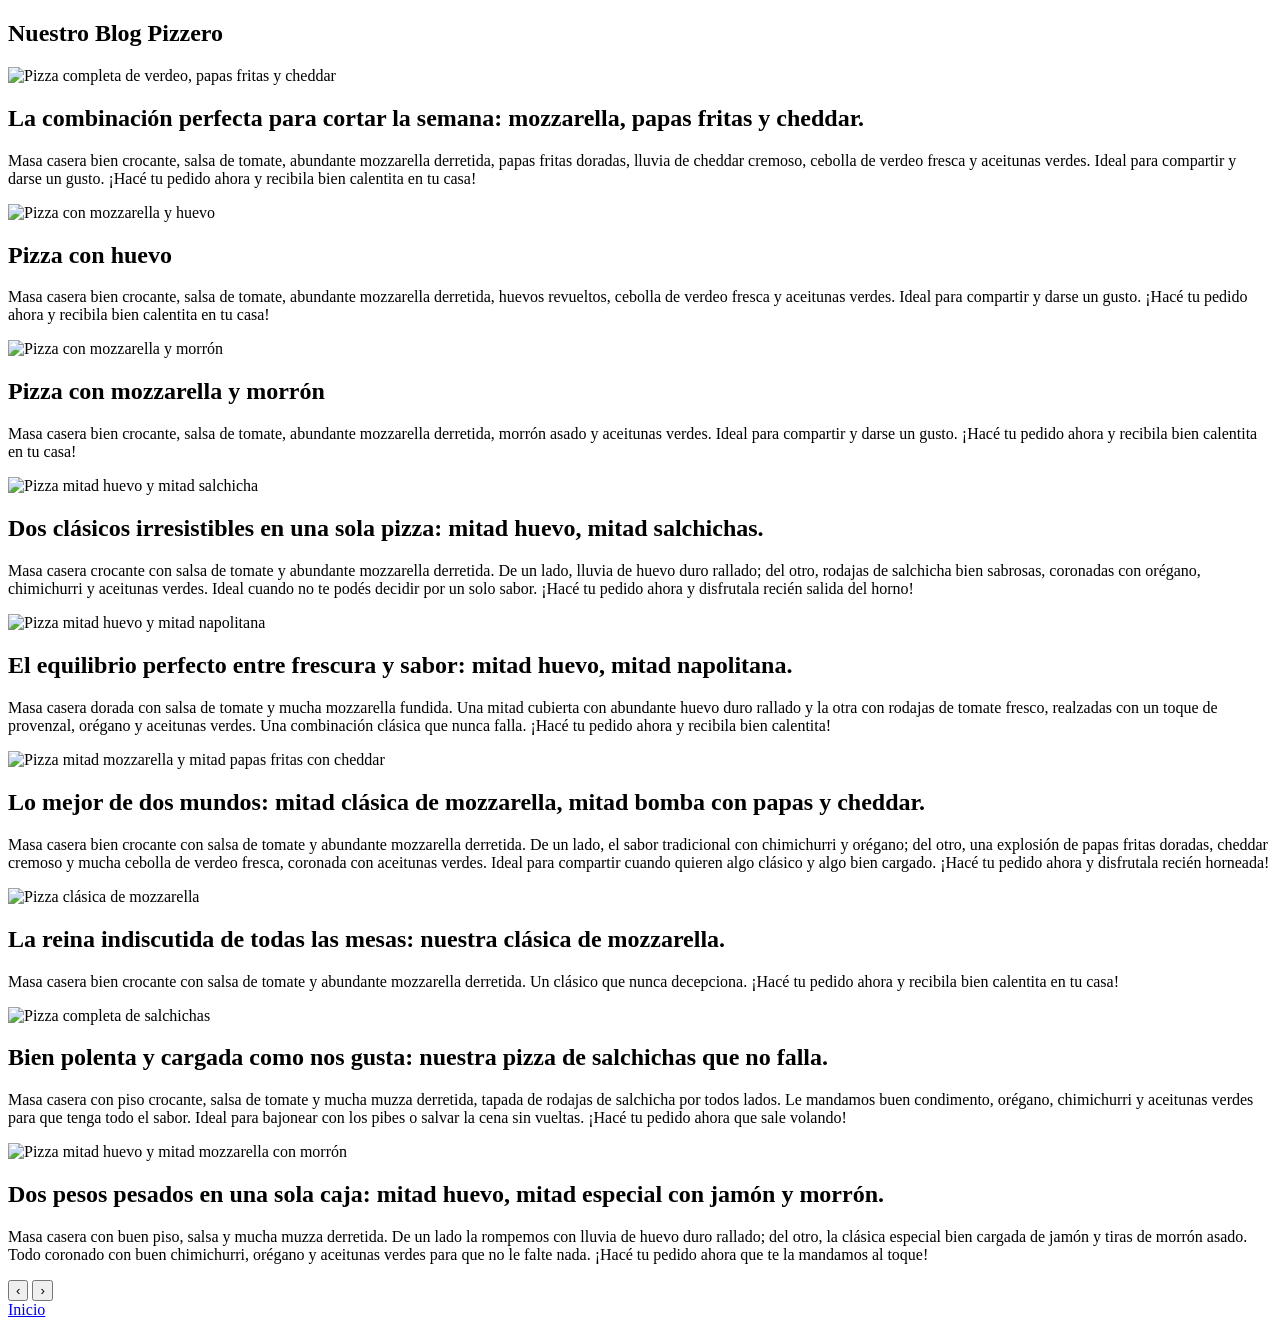
==== blog.html @ 946de120 "initial commit" ====
<!DOCTYPE html>
<html lang="es">
<head>
    <meta charset="UTF-8">
    <meta name="viewport" content="width=device-width, initial-scale=1.0">
    <title>Blog - Pizzería S&amp;M</title>
    <link rel="stylesheet" href="styles.css/style.css">
</head>
<body>
    <section id="blog" class="section blog-section">
        <h2>Nuestro Blog Pizzero</h2>
        <div class="blog-carousel" role="region" aria-label="Fotos de nuestras pizzas" aria-roledescription="carrusel">
            <div class="blog-carousel__stage">
                <article class="blog-card">
                    <img src="img/pizza completa de verdeo y papas friats .jpeg" alt="Pizza completa de verdeo, papas fritas y cheddar" class="blog-img">
                    <div class="blog-content">
                        <h2>La combinación perfecta para cortar la semana: mozzarella, papas fritas y cheddar.</h2>
                        <p>Masa casera bien crocante, salsa de tomate, abundante mozzarella derretida, papas fritas doradas, lluvia de cheddar cremoso, cebolla de verdeo fresca y aceitunas verdes. Ideal para compartir y darse un gusto. ¡Hacé tu pedido ahora y recibila bien calentita en tu casa!</p>
                    </div>
                </article>
                <article class="blog-card">
                    <img src="img/pizza con huevo .jpeg" alt="Pizza con mozzarella y huevo" class="blog-img">
                    <div class="blog-content">
                        <h2>Pizza con huevo</h2>
                        <p>Masa casera bien crocante, salsa de tomate, abundante mozzarella derretida, huevos revueltos, cebolla de verdeo fresca y aceitunas verdes. Ideal para compartir y darse un gusto. ¡Hacé tu pedido ahora y recibila bien calentita en tu casa!</p>
                    </div>
                </article>
                <article class="blog-card">
                    <img src="img/pizza con muzza y morron.jpeg" alt="Pizza con mozzarella y morrón" class="blog-img">
                    <div class="blog-content">
                        <h2>Pizza con mozzarella y morrón</h2>
                        <p>Masa casera bien crocante, salsa de tomate, abundante mozzarella derretida, morrón asado y aceitunas verdes. Ideal para compartir y darse un gusto. ¡Hacé tu pedido ahora y recibila bien calentita en tu casa!</p>
                    </div>
                </article>
                <article class="blog-card">
                    <img src="img/pizza de huevo y mitad de salchicha .jpeg" alt="Pizza mitad huevo y mitad salchicha" class="blog-img">
                    <div class="blog-content">
                        <h2>Dos clásicos irresistibles en una sola pizza: mitad huevo, mitad salchichas.</h2>
                        <p>Masa casera crocante con salsa de tomate y abundante mozzarella derretida. De un lado, lluvia de huevo duro rallado; del otro, rodajas de salchicha bien sabrosas, coronadas con orégano, chimichurri y aceitunas verdes. Ideal cuando no te podés decidir por un solo sabor. ¡Hacé tu pedido ahora y disfrutala recién salida del horno!</p>
                    </div>
                </article>
                <article class="blog-card">
                    <img src="img/pizza de huevo y mitad de tomate .jpeg" alt="Pizza mitad huevo y mitad napolitana" class="blog-img">
                    <div class="blog-content">
                        <h2>El equilibrio perfecto entre frescura y sabor: mitad huevo, mitad napolitana.</h2>
                        <p>Masa casera dorada con salsa de tomate y mucha mozzarella fundida. Una mitad cubierta con abundante huevo duro rallado y la otra con rodajas de tomate fresco, realzadas con un toque de provenzal, orégano y aceitunas verdes. Una combinación clásica que nunca falla. ¡Hacé tu pedido ahora y recibila bien calentita!</p>
                    </div>
                </article>
                <article class="blog-card">
                    <img src="img/pizza de muza y mitad de verdeo y papas friats .jpeg" alt="Pizza mitad mozzarella y mitad papas fritas con cheddar" class="blog-img">
                    <div class="blog-content">
                        <h2>Lo mejor de dos mundos: mitad clásica de mozzarella, mitad bomba con papas y cheddar.</h2>
                        <p>Masa casera bien crocante con salsa de tomate y abundante mozzarella derretida. De un lado, el sabor tradicional con chimichurri y orégano; del otro, una explosión de papas fritas doradas, cheddar cremoso y mucha cebolla de verdeo fresca, coronada con aceitunas verdes. Ideal para compartir cuando quieren algo clásico y algo bien cargado. ¡Hacé tu pedido ahora y disfrutala recién horneada!</p>
                    </div>
                </article>
                <article class="blog-card">
                    <img src="img/pizza de muzzarella.jpeg" alt="Pizza clásica de mozzarella" class="blog-img">
                    <div class="blog-content">
                        <h2>La reina indiscutida de todas las mesas: nuestra clásica de mozzarella.</h2>
                        <p>Masa casera bien crocante con salsa de tomate y abundante mozzarella derretida. Un clásico que nunca decepciona. ¡Hacé tu pedido ahora y recibila bien calentita en tu casa!</p>
                    </div>
                </article>
                <article class="blog-card">
                    <img src="img/pizza de salchihca completa.jpeg" alt="Pizza completa de salchichas" class="blog-img">
                    <div class="blog-content">
                        <h2>Bien polenta y cargada como nos gusta: nuestra pizza de salchichas que no falla.</h2>
                        <p>Masa casera con piso crocante, salsa de tomate y mucha muzza derretida, tapada de rodajas de salchicha por todos lados. Le mandamos buen condimento, orégano, chimichurri y aceitunas verdes para que tenga todo el sabor. Ideal para bajonear con los pibes o salvar la cena sin vueltas. ¡Hacé tu pedido ahora que sale volando!</p>
                    </div>
                </article>
                <article class="blog-card">
                    <img src="img/pizza mitad huevo y mita de muzza y morron .jpeg" alt="Pizza mitad huevo y mitad mozzarella con morrón" class="blog-img">
                    <div class="blog-content">
                        <h2>Dos pesos pesados en una sola caja: mitad huevo, mitad especial con jamón y morrón.</h2>
                        <p>Masa casera con buen piso, salsa y mucha muzza derretida. De un lado la rompemos con lluvia de huevo duro rallado; del otro, la clásica especial bien cargada de jamón y tiras de morrón asado. Todo coronado con buen chimichurri, orégano y aceitunas verdes para que no le falte nada. ¡Hacé tu pedido ahora que te la mandamos al toque!</p>
                    </div>
                </article>
            </div>
            <div class="blog-carousel__controls">
                <button class="blog-carousel__button" type="button" data-direction="-1" aria-label="Ver pizza anterior">‹</button>
                <span class="blog-carousel__status" aria-live="polite"></span>
                <button class="blog-carousel__button" type="button" data-direction="1" aria-label="Ver pizza siguiente">›</button>
            </div>
        </div>
        <div class="hero-subtitle-row">
            <a class="hero-button" href="index.html">Inicio</a>
        </div>
    </section>
    <script src="js/blog.js" defer></script>
    <script src="js/index.js" defer></script>
</body>
</html>
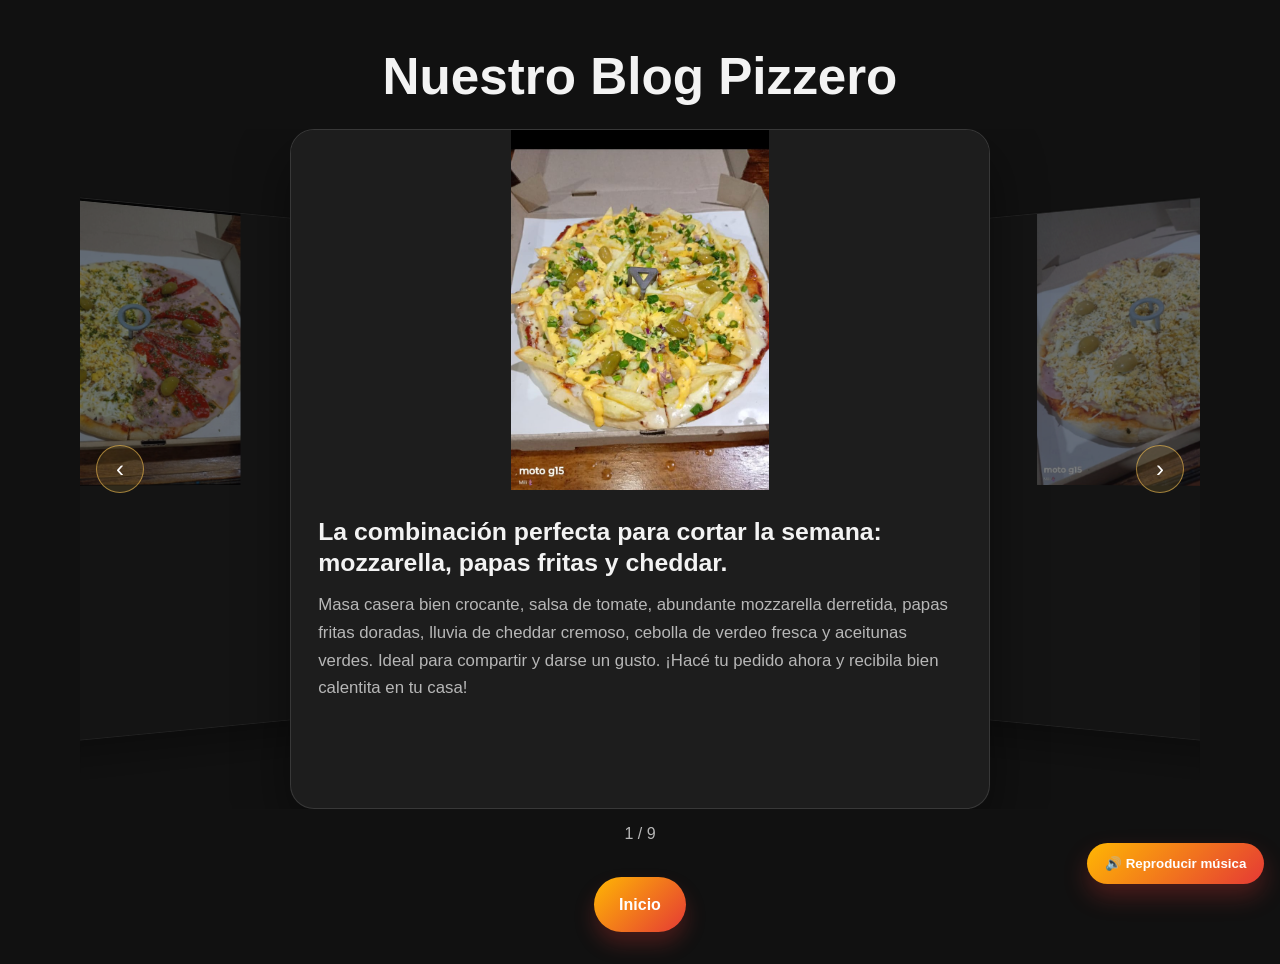
==== commit 790ea67e: "Add files via upload" ====
--- a/blog.html
+++ b/blog.html
@@ -8,77 +8,79 @@
 </head>
 <body>
     <section id="blog" class="section blog-section">
-        <h2>Nuestro Blog Pizzero</h2>
+        <h1>Nuestro Blog Pizzero</h1>
         <div class="blog-carousel" role="region" aria-label="Fotos de nuestras pizzas" aria-roledescription="carrusel">
             <div class="blog-carousel__stage">
                 <article class="blog-card">
                     <img src="img/pizza completa de verdeo y papas friats .jpeg" alt="Pizza completa de verdeo, papas fritas y cheddar" class="blog-img">
                     <div class="blog-content">
-                        <h2>La combinación perfecta para cortar la semana: mozzarella, papas fritas y cheddar.</h2>
+                        <h3>La combinación perfecta para cortar la semana: mozzarella, papas fritas y cheddar.</h3>
                         <p>Masa casera bien crocante, salsa de tomate, abundante mozzarella derretida, papas fritas doradas, lluvia de cheddar cremoso, cebolla de verdeo fresca y aceitunas verdes. Ideal para compartir y darse un gusto. ¡Hacé tu pedido ahora y recibila bien calentita en tu casa!</p>
                     </div>
                 </article>
                 <article class="blog-card">
                     <img src="img/pizza con huevo .jpeg" alt="Pizza con mozzarella y huevo" class="blog-img">
                     <div class="blog-content">
-                        <h2>Pizza con huevo</h2>
+                        <h3>Pizza con huevo</h3>
                         <p>Masa casera bien crocante, salsa de tomate, abundante mozzarella derretida, huevos revueltos, cebolla de verdeo fresca y aceitunas verdes. Ideal para compartir y darse un gusto. ¡Hacé tu pedido ahora y recibila bien calentita en tu casa!</p>
                     </div>
                 </article>
                 <article class="blog-card">
                     <img src="img/pizza con muzza y morron.jpeg" alt="Pizza con mozzarella y morrón" class="blog-img">
                     <div class="blog-content">
-                        <h2>Pizza con mozzarella y morrón</h2>
+                        <h3>Pizza con mozzarella y morrón</h3>
                         <p>Masa casera bien crocante, salsa de tomate, abundante mozzarella derretida, morrón asado y aceitunas verdes. Ideal para compartir y darse un gusto. ¡Hacé tu pedido ahora y recibila bien calentita en tu casa!</p>
                     </div>
                 </article>
                 <article class="blog-card">
                     <img src="img/pizza de huevo y mitad de salchicha .jpeg" alt="Pizza mitad huevo y mitad salchicha" class="blog-img">
                     <div class="blog-content">
-                        <h2>Dos clásicos irresistibles en una sola pizza: mitad huevo, mitad salchichas.</h2>
+                        <h3>Dos clásicos irresistibles en una sola pizza: mitad huevo, mitad salchichas.</h3>
                         <p>Masa casera crocante con salsa de tomate y abundante mozzarella derretida. De un lado, lluvia de huevo duro rallado; del otro, rodajas de salchicha bien sabrosas, coronadas con orégano, chimichurri y aceitunas verdes. Ideal cuando no te podés decidir por un solo sabor. ¡Hacé tu pedido ahora y disfrutala recién salida del horno!</p>
                     </div>
                 </article>
                 <article class="blog-card">
                     <img src="img/pizza de huevo y mitad de tomate .jpeg" alt="Pizza mitad huevo y mitad napolitana" class="blog-img">
                     <div class="blog-content">
-                        <h2>El equilibrio perfecto entre frescura y sabor: mitad huevo, mitad napolitana.</h2>
+                        <h3>El equilibrio perfecto entre frescura y sabor: mitad huevo, mitad napolitana.</h3>
                         <p>Masa casera dorada con salsa de tomate y mucha mozzarella fundida. Una mitad cubierta con abundante huevo duro rallado y la otra con rodajas de tomate fresco, realzadas con un toque de provenzal, orégano y aceitunas verdes. Una combinación clásica que nunca falla. ¡Hacé tu pedido ahora y recibila bien calentita!</p>
                     </div>
                 </article>
                 <article class="blog-card">
                     <img src="img/pizza de muza y mitad de verdeo y papas friats .jpeg" alt="Pizza mitad mozzarella y mitad papas fritas con cheddar" class="blog-img">
                     <div class="blog-content">
-                        <h2>Lo mejor de dos mundos: mitad clásica de mozzarella, mitad bomba con papas y cheddar.</h2>
+                        <h3>Lo mejor de dos mundos: mitad clásica de mozzarella, mitad bomba con papas y cheddar.</h3>
                         <p>Masa casera bien crocante con salsa de tomate y abundante mozzarella derretida. De un lado, el sabor tradicional con chimichurri y orégano; del otro, una explosión de papas fritas doradas, cheddar cremoso y mucha cebolla de verdeo fresca, coronada con aceitunas verdes. Ideal para compartir cuando quieren algo clásico y algo bien cargado. ¡Hacé tu pedido ahora y disfrutala recién horneada!</p>
                     </div>
                 </article>
                 <article class="blog-card">
                     <img src="img/pizza de muzzarella.jpeg" alt="Pizza clásica de mozzarella" class="blog-img">
                     <div class="blog-content">
-                        <h2>La reina indiscutida de todas las mesas: nuestra clásica de mozzarella.</h2>
+                        <h3>La reina indiscutida de todas las mesas: nuestra clásica de mozzarella.</h3>
                         <p>Masa casera bien crocante con salsa de tomate y abundante mozzarella derretida. Un clásico que nunca decepciona. ¡Hacé tu pedido ahora y recibila bien calentita en tu casa!</p>
                     </div>
                 </article>
                 <article class="blog-card">
                     <img src="img/pizza de salchihca completa.jpeg" alt="Pizza completa de salchichas" class="blog-img">
                     <div class="blog-content">
-                        <h2>Bien polenta y cargada como nos gusta: nuestra pizza de salchichas que no falla.</h2>
+                        <h3>Bien polenta y cargada como nos gusta: nuestra pizza de salchichas que no falla.</h3>
                         <p>Masa casera con piso crocante, salsa de tomate y mucha muzza derretida, tapada de rodajas de salchicha por todos lados. Le mandamos buen condimento, orégano, chimichurri y aceitunas verdes para que tenga todo el sabor. Ideal para bajonear con los pibes o salvar la cena sin vueltas. ¡Hacé tu pedido ahora que sale volando!</p>
                     </div>
                 </article>
                 <article class="blog-card">
                     <img src="img/pizza mitad huevo y mita de muzza y morron .jpeg" alt="Pizza mitad huevo y mitad mozzarella con morrón" class="blog-img">
                     <div class="blog-content">
-                        <h2>Dos pesos pesados en una sola caja: mitad huevo, mitad especial con jamón y morrón.</h2>
+                        <h3>Dos pesos pesados en una sola caja: mitad huevo, mitad especial con jamón y morrón.</h3>
                         <p>Masa casera con buen piso, salsa y mucha muzza derretida. De un lado la rompemos con lluvia de huevo duro rallado; del otro, la clásica especial bien cargada de jamón y tiras de morrón asado. Todo coronado con buen chimichurri, orégano y aceitunas verdes para que no le falte nada. ¡Hacé tu pedido ahora que te la mandamos al toque!</p>
                     </div>
                 </article>
+                <div class="blog-carousel__controls">
+                    <button class="blog-carousel__button" type="button" data-direction="-1" aria-label="Ver pizza anterior">‹</button>
+                    <button class="blog-carousel__button" type="button" data-direction="1" aria-label="Ver pizza siguiente">›</button>
+                </div>
             </div>
-            <div class="blog-carousel__controls">
-                <button class="blog-carousel__button" type="button" data-direction="-1" aria-label="Ver pizza anterior">‹</button>
+            <div class="blog-carousel__status-row">
                 <span class="blog-carousel__status" aria-live="polite"></span>
-                <button class="blog-carousel__button" type="button" data-direction="1" aria-label="Ver pizza siguiente">›</button>
             </div>
         </div>
         <div class="hero-subtitle-row">
--- a/styles.css/style.css
+++ b/styles.css/style.css
@@ -0,0 +1,1852 @@
+:root {
+  --bg-900: #111111;
+  --bg-800: #1a1a1a;
+  --card: #1d1d1d;
+  --card-soft: rgba(255, 255, 255, 0.04);
+  --text: #f3f3f3;
+  --muted: #b7b7b7;
+  --gold: #ffc857;
+  --gold-strong: #ffb703;
+  --red: #e53935;
+  --red-strong: #d62f2f;
+  --shadow: rgba(0, 0, 0, 0.25);
+}
+
+* {
+  box-sizing: border-box;
+  margin: 0;
+  padding: 0;
+}
+
+html {
+  scroll-behavior: smooth;
+}
+
+body {
+  font-family: 'Poppins', 'Segoe UI', sans-serif;
+  background: var(--bg-900);
+  color: var(--text);
+  line-height: 1.6;
+  overflow-x: hidden;
+  min-width: 320px;
+}
+
+a {
+  color: inherit;
+}
+
+img {
+  max-width: 100%;
+  display: block;
+}
+
+header {
+  position: sticky;
+  top: 0;
+  z-index: 1000;
+  background: rgba(17, 17, 17, 0.8);
+  backdrop-filter: blur(12px);
+  border-bottom: 1px solid rgba(255, 255, 255, 0.06);
+}
+
+.navbar {
+  max-width: 1200px;
+  margin: 0 auto;
+  padding: 0.6rem 1rem;
+  display: flex;
+  align-items: center;
+  justify-content: space-between;
+  gap: 1rem;
+}
+
+.nav-logo {
+  display: inline-flex;
+  align-items: center;
+  justify-content: center;
+  width: 78px;
+  height: 54px;
+  border-radius: 12px;
+  overflow: hidden;
+  background: rgba(255, 255, 255, 0.04);
+  border: 1px solid rgba(255, 255, 255, 0.08);
+}
+
+.nav-brand-image {
+  width: 100%;
+  height: 100%;
+  object-fit: cover;
+}
+
+.nav-menu {
+  list-style: none;
+  display: flex;
+  align-items: center;
+  justify-content: center;
+  gap: 1rem;
+  flex-wrap: wrap;
+}
+
+.nav-menu li {
+  display: flex;
+}
+
+.nav-menu a {
+  position: relative;
+  display: inline-flex;
+  align-items: center;
+  justify-content: center;
+  min-width: 140px;
+  padding: 0.9rem 1.7rem;
+  border-radius: 999px;
+  color: #fff;
+  text-decoration: none;
+  font-weight: 800;
+  background: linear-gradient(135deg, #ff9d45 0%, #ff7f39 45%, #ff6845 100%);
+  box-shadow: inset 0 2px 0 rgba(255,255,255,0.2), 0 10px 18px rgba(255, 124, 52, 0.18);
+  transition: transform 0.2s ease, box-shadow 0.2s ease;
+}
+
+.nav-menu a::after {
+  display: none;
+}
+
+.nav-menu a:hover {
+  color: #fff;
+  transform: translateY(-2px);
+  box-shadow: inset 0 2px 0 rgba(255,255,255,0.2), 0 14px 22px rgba(255, 124, 52, 0.26);
+}
+
+.hero-section {
+  min-height: 86vh;
+  display: flex;
+  align-items: center;
+  justify-content: center;
+  padding: 4rem 1.2rem 2rem;
+  background: radial-gradient(circle at center, rgba(98, 26, 26, 0.7), rgba(17, 17, 17, 0.96) 58%);
+}
+
+.hero-container {
+  max-width: 1200px;
+  width: 100%;
+  text-align: center;
+}
+
+.welcome-text {
+  font-size: clamp(2.8rem, 5vw, 4.6rem);
+  line-height: 1.1;
+  letter-spacing: -0.06em;
+  font-weight: 900;
+  text-transform: uppercase;
+  background: linear-gradient(90deg, #ffffff, var(--gold));
+  -webkit-background-clip: text;
+  background-clip: text;
+  color: transparent;
+}
+
+.pizza-logo-container {
+  display: flex;
+  justify-content: center;
+  align-items: center;
+  gap: 2rem;
+  margin: 3rem 0 1.5rem;
+  perspective: 1200px;
+}
+
+.pizza-logo {
+  width: 180px;
+  height: 180px;
+  border-radius: 50%;
+  object-fit: cover;
+  border: 4px solid rgba(255, 255, 255, 0.2);
+  box-shadow: 0 20px 30px rgba(229, 57, 53, 0.22);
+  background: #fff;
+  will-change: transform;
+  animation: floatPizza 8s ease-in-out infinite;
+}
+
+.pizza-logo--left {
+  transform: translateX(-24px);
+}
+
+.pizza-logo--right {
+  transform: translateX(24px);
+}
+
+@keyframes floatPizza {
+  0%, 100% {
+    transform: rotateY(0deg) rotateX(10deg) translateY(0) scale(1);
+  }
+  25% {
+    transform: rotateY(90deg) rotateX(12deg) translateY(-6px) scale(1.02);
+  }
+  50% {
+    transform: rotateY(180deg) rotateX(14deg) translateY(0) scale(1.04);
+  }
+  75% {
+    transform: rotateY(270deg) rotateX(12deg) translateY(-6px) scale(1.02);
+  }
+}
+
+.hero-subtitle-row {
+  display: flex;
+  justify-content: center;
+  align-items: center;
+  gap: 1rem;
+  flex-wrap: wrap;
+  margin-top: 1.5rem;
+}
+
+.hero-subtitle {
+  color: var(--muted);
+  font-size: 1.25rem;
+  font-weight: 300;
+  max-width: 640px;
+}
+
+.hero-button {
+  display: inline-flex;
+  align-items: center;
+  justify-content: center;
+  padding: 0.9rem 1.6rem;
+  border-radius: 999px;
+  text-decoration: none;
+  background: linear-gradient(135deg, var(--gold-strong), var(--red));
+  color: #fff;
+  font-weight: 800;
+  box-shadow: 0 12px 20px rgba(229, 57, 53, 0.25);
+  transition: transform 0.2s ease, box-shadow 0.2s ease;
+}
+
+.hero-button:hover {
+  transform: translateY(-2px);
+  box-shadow: 0 16px 24px rgba(229, 57, 53, 0.35);
+}
+
+@media (max-width: 980px) {
+  .navbar {
+    flex-direction: column;
+    align-items: center;
+    justify-content: center;
+  }
+
+  .nav-menu {
+    width: 100%;
+    justify-content: center;
+  }
+
+  .nav-menu a {
+    min-width: 0;
+    flex: 1 1 180px;
+  }
+
+  .hero-subtitle-row {
+    flex-direction: column;
+    align-items: center;
+  }
+
+  .hero-subtitle {
+    max-width: 100%;
+  }
+
+  .about-container {
+    grid-template-columns: 1fr;
+  }
+}
+
+@media (max-width: 640px) {
+  .navbar {
+    padding: 0.7rem 0.75rem;
+  }
+
+  .nav-logo {
+    width: 72px;
+    height: 52px;
+  }
+
+  .nav-menu {
+    gap: 0.6rem;
+  }
+
+  .nav-menu a {
+    width: 100%;
+    min-width: 0;
+    padding: 0.8rem 1rem;
+  }
+
+  .hero-section {
+    padding: 2.8rem 0.8rem 1.5rem;
+  }
+
+  .welcome-text {
+    font-size: clamp(2.1rem, 12vw, 3.1rem);
+  }
+
+  .pizza-logo-container {
+    gap: 0.7rem;
+    margin: 2rem 0 1rem;
+  }
+
+  .pizza-logo {
+    width: 110px;
+    height: 110px;
+  }
+
+  .pizza-logo--left {
+    transform: translateX(-8px);
+  }
+
+  .pizza-logo--right {
+    transform: translateX(8px);
+  }
+
+  .hero-subtitle {
+    font-size: 1rem;
+  }
+
+  .hero-button {
+    width: 100%;
+  }
+
+  .section,
+  .product-section,
+  .about-section,
+  .productos-shell,
+  .clientes-shell {
+    padding-left: 0.8rem;
+    padding-right: 0.8rem;
+  }
+
+  .poster-card {
+    flex-basis: 82vw;
+  }
+
+  .footer-icon {
+    width: 42px;
+    height: 42px;
+  }
+
+  .music-toggle {
+    right: 0.7rem;
+    bottom: 0.7rem;
+    padding: 0.7rem 1rem;
+    font-size: 0.8rem;
+  }
+}
+
+.about-section {
+  padding: 5rem 1.2rem 6rem;
+  background: linear-gradient(180deg, rgba(18, 18, 18, 0.96), rgba(54, 27, 26, 0.9));
+}
+
+.about-container {
+  max-width: 1200px;
+  margin: 0 auto;
+  display: grid;
+  grid-template-columns: 1.15fr 0.85fr;
+  align-items: center;
+  gap: 3rem;
+}
+
+.about-kicker {
+  font-size: 0.8rem;
+  text-transform: uppercase;
+  letter-spacing: 0.18rem;
+  color: var(--gold);
+  font-weight: 800;
+  margin-bottom: 1rem;
+}
+
+.about-text h2 {
+  font-size: clamp(2.2rem, 4vw, 3.2rem);
+  line-height: 1.1;
+  margin-bottom: 1.2rem;
+}
+
+.about-text p {
+  color: var(--muted);
+  margin-bottom: 1rem;
+  font-size: 1.04rem;
+}
+
+.about-image-wrap {
+  position: relative;
+  overflow: hidden;
+  border-radius: 28px;
+  border: 2px solid rgba(255, 193, 7, 0.2);
+  box-shadow: 0 24px 45px rgba(0, 0, 0, 0.3);
+}
+
+.about-image {
+  width: 100%;
+  height: 520px;
+  object-fit: cover;
+  display: block;
+}
+
+.section {
+  max-width: 1200px;
+  margin: 0 auto;
+  padding: 5rem 1.2rem 1rem;
+  text-align: center;
+}
+
+.section h2 {
+  font-size: clamp(2.3rem, 4vw, 3.2rem);
+  margin-bottom: 2rem;
+}
+
+.blog-section {
+  max-width: 1320px;
+  padding: 3rem clamp(1rem, 4vw, 3rem) 2rem;
+}
+
+.blog-section > h1 {
+  margin-bottom: 1.5rem;
+  font-size: clamp(2rem, 4vw, 3.2rem);
+  line-height: 1.12;
+  text-wrap: balance;
+}
+
+.blog-carousel {
+  max-width: 1120px;
+  margin: 0 auto;
+}
+
+.blog-carousel__stage {
+  position: relative;
+  height: clamp(570px, calc(100vh - 170px), 680px);
+  perspective: 1200px;
+  overflow: hidden;
+}
+
+.blog-card {
+  position: absolute;
+  top: 0;
+  left: 50%;
+  display: flex;
+  flex-direction: column;
+  width: min(700px, calc(100vw - 3rem));
+  height: 100%;
+  overflow: hidden;
+  border: 1px solid rgba(255, 255, 255, 0.12);
+  border-radius: 24px;
+  background: #1d1d1d;
+  box-shadow: 0 24px 55px rgba(0, 0, 0, 0.45);
+  text-align: left;
+  opacity: 0;
+  transform: translateX(-50%) scale(0.7);
+  transition: transform 450ms ease, opacity 450ms ease, filter 450ms ease;
+  will-change: transform, opacity;
+}
+
+.blog-card.is-active {
+  filter: none;
+}
+
+.blog-card.is-neighbor {
+  filter: brightness(0.68);
+}
+
+.blog-card:not(.is-active) .blog-content {
+  visibility: hidden;
+}
+
+.blog-img,
+.video-container {
+  flex: 0 0 clamp(290px, 44vh, 360px);
+  width: 100%;
+  height: clamp(290px, 44vh, 360px);
+  background: #1d1d1d;
+}
+
+.blog-img {
+  object-fit: contain;
+  object-position: center;
+}
+
+.video-container iframe {
+  width: 100%;
+  height: 100%;
+  border: 0;
+}
+
+.blog-banner {
+  display: flex;
+  justify-content: flex-end;
+  align-items: center;
+  gap: 0.75rem;
+  margin: 1rem 0 2rem;
+  padding: 0;
+}
+
+.blog-banner__image {
+  display: block;
+  width: auto;
+  max-height: 260px;
+  object-fit: contain;
+  border: 0;
+  box-shadow: none;
+  background: transparent;
+}
+
+.blog-banner__image--schedule {
+  max-width: 46%;
+}
+
+.blog-banner__image--turtle {
+  max-width: 34%;
+}
+
+.blog-content {
+  padding: clamp(1.1rem, 3vw, 1.7rem);
+  overflow-y: auto;
+}
+
+.blog-content h3 {
+  margin-bottom: 0.75rem;
+  font-size: clamp(1.2rem, 2.2vw, 1.55rem);
+  line-height: 1.25;
+  text-wrap: pretty;
+}
+
+.blog-content p {
+  color: var(--muted);
+  font-size: clamp(0.95rem, 1.35vw, 1.05rem);
+  line-height: 1.65;
+}
+
+.blog-carousel__controls {
+  position: absolute;
+  inset: 0;
+  z-index: 20;
+  display: flex;
+  align-items: center;
+  justify-content: space-between;
+  padding: 0 1rem;
+  pointer-events: none;
+}
+
+.blog-carousel__button {
+  position: absolute;
+  top: 50%;
+  min-width: 48px;
+  min-height: 48px;
+  border: 1px solid rgba(255, 200, 87, 0.55);
+  border-radius: 50%;
+  background: rgba(255, 200, 87, 0.12);
+  color: #fff;
+  font-size: 1.5rem;
+  cursor: pointer;
+  transform: translateY(-50%);
+  pointer-events: auto;
+  transition: background 180ms ease, transform 180ms ease;
+}
+
+.blog-carousel__button[data-direction="-1"] {
+  left: 1rem;
+}
+
+.blog-carousel__button[data-direction="1"] {
+  right: 1rem;
+}
+
+.blog-carousel__button:hover {
+  transform: translateY(-50%) scale(1.06);
+  background: rgba(255, 200, 87, 0.28);
+}
+
+.blog-carousel__status-row {
+  display: flex;
+  justify-content: center;
+  min-height: 2rem;
+  margin-top: 0.75rem;
+}
+
+.blog-carousel__status {
+  min-width: 4.5rem;
+  color: var(--muted);
+  text-align: center;
+  font-variant-numeric: tabular-nums;
+}
+
+.product-section {
+  max-width: 1300px;
+  margin: 0 auto;
+  padding: 3rem 1.2rem 1rem;
+}
+
+.product-gallery {
+  display: flex;
+  align-items: flex-end;
+  justify-content: flex-start;
+  gap: 1rem;
+  overflow-x: auto;
+  padding: 1rem 0 0.5rem;
+  scrollbar-width: none;
+  cursor: grab;
+  user-select: none;
+}
+
+.product-gallery::-webkit-scrollbar {
+  display: none;
+}
+
+.product-gallery.dragging {
+  cursor: grabbing;
+}
+
+.poster-card {
+  flex: 0 0 290px;
+  background: var(--card);
+  border-radius: 22px;
+  padding: 1rem;
+  border: 1px solid rgba(255, 255, 255, 0.05);
+  opacity: 0.7;
+  transform: scale(0.92) rotate(-2deg);
+  transition: transform 0.25s ease, opacity 0.25s ease, box-shadow 0.25s ease;
+}
+
+.poster-card.active {
+  opacity: 1;
+  transform: scale(1.04) rotate(0deg);
+  box-shadow: 0 20px 30px rgba(0, 0, 0, 0.28);
+}
+
+.product-card {
+  display: flex;
+  flex-direction: column;
+  min-height: 100%;
+}
+
+.product-image-wrap {
+  width: 100%;
+  border-radius: 18px;
+  overflow: hidden;
+  margin-bottom: 1rem;
+}
+
+.product-image {
+  width: 100%;
+  height: 320px;
+  object-fit: cover;
+}
+
+.product-card h3 {
+  margin: 0.4rem 0;
+  color: var(--gold);
+  font-size: 1.5rem;
+}
+
+.product-card p {
+  color: var(--muted);
+  margin-bottom: 1rem;
+}
+
+.product-price {
+  display: inline-block;
+  color: var(--gold-strong);
+  font-size: 1.2rem;
+  font-weight: 800;
+  margin-bottom: 0.7rem;
+}
+
+.product-button {
+  display: inline-flex;
+  align-items: center;
+  justify-content: center;
+  width: 100%;
+  padding: 0.8rem 1rem;
+  border-radius: 999px;
+  background: linear-gradient(135deg, var(--gold-strong), var(--red));
+  color: #fff;
+  text-decoration: none;
+  font-weight: 800;
+  box-shadow: 0 10px 18px rgba(229, 57, 53, 0.24);
+}
+
+.product-button:hover {
+  transform: translateY(-2px);
+}
+
+footer {
+  background: #0d0d0d;
+  padding: 2.5rem 1rem 3rem;
+  border-top: 1px solid rgba(255, 255, 255, 0.05);
+}
+
+.footer-content {
+  max-width: 1200px;
+  margin: 0 auto;
+  display: flex;
+  flex-direction: column;
+  align-items: center;
+  gap: 1rem;
+}
+
+.footer-content p {
+  color: var(--muted);
+}
+
+.footer-redes {
+  display: flex;
+  gap: 0.8rem;
+  justify-content: center;
+  flex-wrap: wrap;
+}
+
+.footer-icon {
+  width: 46px;
+  height: 46px;
+  border-radius: 50%;
+  display: inline-flex;
+  align-items: center;
+  justify-content: center;
+  color: #fff;
+  text-decoration: none;
+  box-shadow: 0 12px 18px rgba(0, 0, 0, 0.2);
+  transition: transform 0.2s ease;
+}
+
+.footer-icon svg {
+  width: 22px;
+  height: 22px;
+}
+
+.footer-icon:hover {
+  transform: translateY(-3px);
+}
+
+.footer-icon.whatsapp {
+  background: linear-gradient(135deg, #25d366, #128c7e);
+}
+
+.footer-icon.instagram {
+  background: linear-gradient(135deg, #f58529, #dd2a7b, #8134af, #515bd4);
+}
+
+.footer-icon.facebook {
+  background: linear-gradient(135deg, #1877f2, #0b5fc7);
+}
+
+.music-toggle {
+  position: fixed;
+  right: 1rem;
+  bottom: 1rem;
+  z-index: 2000;
+  border: 0;
+  border-radius: 999px;
+  background: linear-gradient(135deg, var(--gold-strong), var(--red));
+  color: #fff;
+  padding: 0.8rem 1.1rem;
+  font-weight: 800;
+  box-shadow: 0 12px 24px rgba(229, 57, 53, 0.28);
+  cursor: pointer;
+}
+
+.music-toggle.is-playing {
+  box-shadow: 0 0 0 2px rgba(255, 255, 255, 0.15), 0 12px 24px rgba(255, 194, 74, 0.22);
+}
+
+body.productos-page {
+  background:
+    radial-gradient(circle at top, rgba(247, 196, 90, 0.12), transparent 26%),
+    linear-gradient(180deg, #2b140d, #1b120f);
+  min-height: 100vh;
+  color: #fef7ea;
+}
+
+.productos-shell {
+  max-width: 1300px;
+  margin: 0 auto;
+  padding: 2rem 1.2rem 4rem;
+}
+
+.productos-header {
+  display: flex;
+  align-items: center;
+  justify-content: space-between;
+  gap: 1.2rem;
+  margin-bottom: 2rem;
+  flex-wrap: wrap;
+}
+
+.header-nav {
+  display: flex;
+  align-items: center;
+  justify-content: center;
+  gap: 1rem;
+  flex: 1;
+  flex-wrap: wrap;
+}
+
+.header-brand {
+  display: inline-flex;
+  align-items: center;
+  gap: 0.8rem;
+}
+
+.header-logo {
+  width: 64px;
+  height: 64px;
+  border-radius: 18px;
+  background: rgba(255, 255, 255, 0.06);
+  border: 2px solid rgba(255, 255, 255, 0.12);
+  object-fit: cover;
+  animation: spinLogo 3s linear infinite;
+}
+
+@keyframes spinLogo {
+  0% { transform: rotateY(0deg); }
+  50% { transform: rotateY(180deg); }
+  100% { transform: rotateY(360deg); }
+}
+
+.header-tag {
+  padding: 0.7rem 1rem;
+  border-radius: 999px;
+  background: rgba(255, 255, 255, 0.08);
+  border: 1px solid rgba(255, 255, 255, 0.08);
+  font-size: 0.8rem;
+  font-weight: 800;
+  letter-spacing: 0.1em;
+  text-transform: uppercase;
+  color: #f7d37d;
+}
+
+.header-home {
+  display: inline-flex;
+  align-items: center;
+  justify-content:flex-start;
+  padding: 0.8rem 1.3rem ;
+  border-radius: 1000px;
+  text-decoration: none;
+  background: linear-gradient(135deg, #f9c74f, #e53935);
+  color: #ffffff;
+  font-weight: 800;
+}
+
+.clientes-page {
+  min-height: 100vh;
+  background:
+    radial-gradient(circle at top, rgba(247, 196, 90, 0.12), transparent 26%),
+    linear-gradient(180deg, #2b140d, #1b120f);
+  color: #fef7ea;
+}
+
+.clientes-shell {
+  max-width: 1200px;
+  margin: 0 auto;
+  padding: 2rem 1.2rem 4rem;
+}
+
+.clientes-section {
+  text-align: center;
+}
+
+.clientes-section h1 {
+  color: #f7d37d;
+  font-size: clamp(2rem, 5vw, 3.5rem);
+  line-height: 1.15;
+}
+
+.clientes-intro {
+  margin: 0.8rem 0 2rem;
+  color: var(--muted);
+}
+
+.clientes-grid {
+  display: grid;
+  grid-template-columns: repeat(4, minmax(0, 1fr));
+  gap: 1.2rem;
+  text-align: left;
+}
+
+.cliente-card {
+  overflow: hidden;
+  border: 1px solid rgba(255, 255, 255, 0.08);
+  border-radius: 22px;
+  background: rgba(255, 255, 255, 0.05);
+  box-shadow: 0 18px 35px rgba(0, 0, 0, 0.2);
+}
+
+.cliente-photo-placeholder {
+  display: flex;
+  width: 100%;
+  aspect-ratio: 4 / 5;
+  align-items: center;
+  justify-content: center;
+  background: linear-gradient(135deg, rgba(249, 199, 79, 0.16), rgba(229, 57, 53, 0.16));
+  color: #f7d37d;
+  font-weight: 800;
+  text-align: center;
+}
+
+.cliente-card img {
+  display: block;
+  width: 100%;
+  aspect-ratio: 4 / 5;
+  object-fit: cover;
+  object-position: center 35%;
+}
+
+.cliente-card blockquote {
+  padding: 1.2rem 1.4rem 1.5rem;
+  color: #fff;
+  font-size: 1.05rem;
+  font-style: italic;
+}
+
+.hero-flyer {
+  position: relative;
+  display: block;
+  align-items: center;
+  padding: 2rem 1.5rem;
+  border-radius: 30px;
+  background: linear-gradient(135deg, rgba(4, 103, 186, 0.25), rgba(0, 0, 0, 0.1)), linear-gradient(180deg, #f6d783 0%, #f2bf53 32%, #f4d793 100%);
+  box-shadow: 0 20px 40px rgba(0, 0, 0, 0.25);
+  border: 4px solid rgba(255, 255, 255, 0.18);
+  overflow: hidden;
+}
+
+.hero-flyer--pizza-sign {
+  background:
+    linear-gradient(rgba(20, 11, 8, 0.2), rgba(20, 11, 8, 0.2)),
+    linear-gradient(180deg, #7b4d2e 0%, #5a371e 100%);
+  border: 0;
+}
+
+.pizza-sign-wrap {
+  position: relative;
+  display: grid;
+  grid-template-columns: minmax(0, 0.8fr) repeat(2, minmax(0, 1fr));
+  align-items: center;
+  width: 100%;
+  gap: 1rem;
+  padding-top: 11rem;
+}
+
+.promo-banner-wrapper {
+  position: absolute;
+  top: 18px;
+  right: 4%;
+  left: auto;
+  width: min(35%, 380px);
+  display: flex;
+  justify-content: center;
+  z-index: 5;
+  filter: drop-shadow(0 12px 18px rgba(0, 0, 0, 0.38));
+}
+
+.promo-banner-img {
+  width: 100%;
+  max-height: 150px;
+  object-fit: contain;
+  display: block;
+  filter: drop-shadow(0 8px 18px rgba(0, 0, 0, 0.22));
+  border-radius: 14px;
+  box-shadow: 0 10px 20px rgba(0, 0, 0, 0.16);
+}
+
+.turtle-promo {
+  position: relative;
+  z-index: 2;
+  width: 100%;
+  max-width: 350px;
+  height: auto;
+  object-fit: contain;
+  margin: 0 auto;
+  filter: drop-shadow(0 14px 12px rgba(0, 0, 0, 0.25));
+}
+
+.pizza-sign {
+  position: relative;
+  z-index: 3;
+  width: 100%;
+  min-width: 0;
+  background: rgba(54, 36, 20, 0.9);
+  border: 8px solid rgba(94, 52, 18, 0.9);
+  border-radius: 18px;
+  box-shadow: 0 18px 30px rgba(0, 0, 0, 0.28);
+  padding: 1.2rem;
+}
+
+.pizza-sign h2 {
+  margin: 0 0 0.8rem;
+  color: #f6c75d;
+  font-size: clamp(1.8rem, 2vw, 3rem);
+  line-height: 1.1;
+  letter-spacing: -0.04em;
+  text-align: left;
+}
+
+@media (max-width: 1100px) {
+  .promo-banner-wrapper {
+    position: static;
+    width: min(100%, 520px);
+    margin: 0 auto;
+  }
+
+  .pizza-sign-wrap {
+    align-items: center;
+    grid-template-columns: minmax(0, 1fr);
+    padding-top: 1rem;
+  }
+
+  .turtle-promo {
+    width: min(280px, 75%);
+    margin: 0 auto;
+    transform: none;
+  }
+
+  .pizza-sign {
+    width: min(100%, 620px);
+  }
+}
+
+.pizza-sign__list {
+  list-style: none;
+  padding: 0;
+  margin: 0;
+  display: grid;
+  gap: 0.45rem;
+}
+
+.pizza-sign__list li {
+  display: flex;
+  align-items: center;
+  justify-content: space-between;
+  gap: 1rem;
+  color: #fff;
+  font-size: clamp(1.05rem, 1.7vw, 1.5rem);
+  font-weight: 700;
+  line-height: 1.2;
+}
+
+.pizza-sign__list li::before {
+  content: '•';
+  color: #f6c75d;
+  font-size: 1.7rem;
+  margin-right: 0.2rem;
+}
+
+.pizza-sign__list li span {
+  flex: 1;
+  min-width: 0;
+}
+
+.pizza-sign__list li strong {
+  color: #f6c75d;
+  font-size: clamp(0.9rem, 1.5vw, 1.2rem);
+  white-space: nowrap;
+}
+
+.delivery-showcase {
+  display: flex;
+  align-items: center;
+  justify-content: center;
+  gap: 1.2rem;
+  margin-top: 1.5rem;
+  flex-wrap: wrap;
+}
+
+.drink-card {
+  display: flex;
+  flex-direction: column;
+  align-items: center;
+  justify-content: flex-end;
+  width: min(220px, 32vw);
+  min-height: 270px;
+  padding: 1rem 0.9rem 0.9rem;
+  border-radius: 24px;
+  background: rgba(255, 255, 255, 0.06);
+  border: 1px solid rgba(255, 255, 255, 0.12);
+  box-shadow: 0 16px 30px rgba(0, 0, 0, 0.18);
+  transition: transform 0.25s ease, box-shadow 0.25s ease;
+}
+
+.drink-card:hover {
+  transform: translateY(-10px) rotate(-1deg);
+  box-shadow: 0 26px 40px rgba(0, 0, 0, 0.24);
+}
+
+.drink-card--beer {
+  background: linear-gradient(180deg, rgba(255, 96, 96, 0.16), rgba(255,255,255,0.04));
+}
+
+.drink-card--pepsi {
+  background: linear-gradient(180deg, rgba(64, 124, 255, 0.16), rgba(255,255,255,0.04));
+}
+
+.drink-card__visual {
+  position: relative;
+  display: flex;
+  align-items: center;
+  justify-content: center;
+  width: 100%;
+  min-height: 175px;
+  padding: 0.6rem;
+  border-radius: 18px;
+  margin-bottom: 0.9rem;
+  overflow: hidden;
+  background: rgba(255, 255, 255, 0.02);
+}
+
+.drink-card__visual--beer {
+  background: linear-gradient(180deg, rgba(255, 94, 94, 0.18), rgba(255,255,255,0.02));
+}
+
+.drink-card__visual--pepsi {
+  background: linear-gradient(180deg, rgba(46, 104, 255, 0.18), rgba(255,255,255,0.02));
+}
+
+.drink-image {
+  display: block;
+  width: 100%;
+  height: 170px;
+  object-fit: contain;
+  transition: transform 0.28s ease, filter 0.28s ease;
+  filter: drop-shadow(0 18px 16px rgba(0, 0, 0, 0.22));
+}
+
+.drink-card:hover .drink-image {
+  transform: translateY(-8px) scale(1.04);
+  filter: drop-shadow(0 22px 22px rgba(0, 0, 0, 0.28));
+}
+
+.drink-card__content {
+  text-align: center;
+}
+
+.drink-card h3 {
+  margin: 0;
+  font-size: clamp(1.4rem, 2vw, 1.8rem);
+  letter-spacing: -0.05em;
+}
+
+.drink-card p {
+  margin: 0.1rem 0 0.35rem;
+  color: rgba(255,255,255,0.75);
+  font-size: 0.82rem;
+}
+
+.drink-card__price {
+  display: inline-block;
+  color: #f7d37d;
+  font-size: clamp(1.2rem, 2vw, 1.7rem);
+  font-weight: 900;
+}
+
+.mini-feature {
+  display: flex;
+  flex-direction: column;
+  align-items: center;
+  justify-content: center;
+  width: 120px;
+  min-height: 70px;
+  padding: 0.6rem;
+  border-radius: 18px;
+  background: linear-gradient(145deg, rgba(14, 112, 173, 0.88), rgba(8, 45, 78, 0.92));
+  border: 2px solid rgba(255, 255, 255, 0.08);
+  box-shadow: 0 12px 24px rgba(0, 0, 0, 0.2);
+}
+
+.mini-feature strong {
+  font-size: 0.7rem;
+  text-transform: uppercase;
+  color: #f7d37d;
+}
+
+.mini-feature span {
+  font-size: 1.2rem;
+  font-weight: 900;
+}
+
+.catalog-grid {
+  display: grid;
+  grid-template-columns: repeat(3, minmax(220px, 1fr));
+  gap: 1.1rem;
+  margin-top: 2.5rem;
+}
+
+.product-card {
+  position: relative;
+  display: flex;
+  flex-direction: column;
+  min-height: 360px;
+  border-radius: 24px;
+  overflow: hidden;
+  background: rgba(255, 255, 255, 0.06);
+  border: 1px solid rgba(255, 255, 255, 0.08);
+  box-shadow: 0 18px 35px rgba(0, 0, 0, 0.2);
+}
+
+.product-card--accent { background: linear-gradient(180deg, rgba(255, 219, 126, 0.12), rgba(255,255,255,0.05)); }
+.product-card--blue { background: linear-gradient(180deg, rgba(42, 139, 247, 0.12), rgba(255,255,255,0.05)); }
+.product-card--green { background: linear-gradient(180deg, rgba(54, 227, 166, 0.12), rgba(255,255,255,0.05)); }
+
+.product-card__top {
+  display: flex;
+  align-items: center;
+  justify-content: space-between;
+  padding: 1rem 1.1rem 0.5rem;
+}
+
+.product-emoji {
+  width: 52px;
+  height: 52px;
+  display: inline-flex;
+  align-items: center;
+  justify-content: center;
+  border-radius: 50%;
+  font-size: 1.8rem;
+  background: rgba(255,255,255,0.12);
+}
+
+.product-tag {
+  padding: 0.35rem 0.8rem;
+  border-radius: 999px;
+  background: rgba(0, 0, 0, 0.15);
+  color: #f7d37d;
+  font-size: 0.7rem;
+  font-weight: 900;
+  letter-spacing: 0.08em;
+  text-transform: uppercase;
+}
+
+.product-card__body {
+  padding: 0 1.1rem 1rem;
+  flex: 1 1 auto;
+}
+
+.product-card h3 {
+  margin: 0.2rem 0 0.5rem;
+  font-size: clamp(1.5rem, 2vw, 2.2rem);
+  letter-spacing: -0.05em;
+  color: #fff;
+}
+
+.product-card p {
+  margin: 0;
+  color: rgba(255,255,255,0.8);
+  line-height: 1.5;
+}
+
+.product-price {
+  display: block;
+  margin-top: 0.8rem;
+  padding-top: 0.6rem;
+  border-top: 1px solid rgba(255,255,255,0.15);
+  font-size: 2rem;
+  font-weight: 900;
+  letter-spacing: -0.07em;
+  color: #f7d37d;
+}
+
+.product-list {
+  list-style: none;
+  display: grid;
+  gap: 0.5rem;
+  margin-top: 1rem;
+}
+
+.product-list li {
+  display: flex;
+  align-items: center;
+  gap: 0.45rem;
+  color: #fff;
+  font-weight: 700;
+}
+
+.product-list li::before {
+  content: '✓';
+  display: inline-flex;
+  align-items: center;
+  justify-content: center;
+  width: 18px;
+  height: 18px;
+  border-radius: 50%;
+  background: rgba(255,255,255,0.15);
+  color: #f7d37d;
+  font-size: 0.8rem;
+}
+
+.product-card__footer {
+  padding: 0 1.1rem 1.1rem;
+}
+
+.info-grid {
+  display: grid;
+  grid-template-columns: 1.1fr 0.9fr;
+  gap: 1rem;
+  margin-top: 2rem;
+}
+
+.info-panel {
+  padding: 1.3rem;
+  border-radius: 24px;
+  background: rgba(255,255,255,0.05);
+  border: 1px solid rgba(255,255,255,0.08);
+  box-shadow: 0 18px 35px rgba(0,0,0,0.2);
+}
+
+.info-panel h3 {
+  margin-bottom: 0.8rem;
+  font-size: 1.7rem;
+  color: #f7d37d;
+}
+
+.info-list {
+  display: grid;
+  gap: 0.8rem;
+  padding-left: 1rem;
+  color: #fff;
+  font-weight: 700;
+}
+
+.info-panel--empanadas {
+  background: rgba(43, 26, 17, 0.9);
+  border: 1px solid rgba(255, 214, 117, 0.12);
+}
+
+.info-panel--pizza {
+  background: rgba(33, 22, 17, 0.9);
+  border: 1px solid rgba(255, 214, 117, 0.12);
+}
+
+.info-list--simple {
+  list-style: none;
+  padding-left: 0;
+  gap: 0.8rem;
+}
+
+.info-list--simple li {
+  display: flex;
+  align-items: center;
+  gap: 0.75rem;
+  color: #fff;
+  font-size: clamp(1.05rem, 2vw, 1.7rem);
+  font-weight: 700;
+  line-height: 1.4;
+}
+
+.info-list--simple li::before {
+  content: '•';
+  color: #f7d37d;
+  font-size: 1.7rem;
+  line-height: 1;
+}
+
+.info-list--pizza {
+  list-style: none;
+  padding-left: 0;
+  gap: 0.8rem;
+}
+
+.info-list--pizza li {
+  display: flex;
+  align-items: center;
+  gap: 0.75rem;
+  padding: 0.3rem 0;
+  color: #fff;
+  font-size: clamp(1.05rem, 2vw, 1.55rem);
+  font-weight: 700;
+}
+
+.info-bullet {
+  color: #f7d37d;
+  font-size: 1.5rem;
+  line-height: 1;
+}
+
+.info-name {
+  flex: 1;
+  min-width: 0;
+}
+
+.info-price {
+  color: #f7d37d;
+  font-size: 1rem;
+  font-weight: 800;
+  white-space: nowrap;
+}
+
+.info-panel.contact-box {
+  position: relative;
+  margin-top: 2rem;
+  padding: 2rem 2.25rem;
+  border-radius: 28px;
+  background: linear-gradient(135deg, rgba(46, 25, 18, 0.96), rgba(18, 12, 11, 0.96));
+  border: 1px solid rgba(255, 214, 117, 0.28);
+  box-shadow: 0 18px 40px rgba(0, 0, 0, 0.32), inset 0 1px 0 rgba(255,255,255,0.06);
+}
+
+.contact-box__label {
+  display: inline-block;
+  margin-bottom: 0.7rem;
+  color: #f7c75e;
+  font-size: 0.82rem;
+  font-weight: 900;
+  letter-spacing: 0.16em;
+  text-transform: uppercase;
+}
+
+.contact-box__title {
+  margin: 0;
+  color: #f7c75e;
+  font-size: clamp(2.3rem, 4vw, 3.8rem);
+  line-height: 1.05;
+  letter-spacing: -0.06em;
+}
+
+.contact-box__content {
+  display: grid;
+  grid-template-columns: 1.2fr 0.8fr;
+  gap: 1.5rem;
+  align-items: center;
+}
+
+.contact-box__details {
+  min-width: 0;
+}
+
+.productos-footer {
+  max-width: 1200px;
+  margin: 2rem auto 0;
+  padding: 0 1.2rem 2rem;
+}
+
+.productos-footer__content {
+  display: grid;
+  grid-template-columns: 1.1fr 1fr;
+  gap: 1rem;
+  align-items: stretch;
+}
+
+.footer-location-image {
+  width: 100%;
+  height: 100%;
+  max-height: 290px;
+  object-fit: contain;
+  display: block;
+  filter: drop-shadow(0 12px 22px rgba(0, 0, 0, 0.22));
+}
+
+.product-alias-image {
+  display: block;
+  width: 100%;
+  max-height: 250px;
+  object-fit: contain;
+  margin: auto;
+  border-radius: 14px;
+  box-shadow: 1px 8px 30px 1px rgba(200, 226, 199, 0.28);
+}
+
+.product-payment-pair {
+  grid-column: span 2;
+  display: grid;
+  grid-template-columns: repeat(2, minmax(0, 1fr));
+  gap: 1.25rem;
+}
+
+.product-payment-item {
+  display: flex;
+  flex-direction: column;
+  gap: 0.85rem;
+  min-width: 0;
+  padding: 1rem;
+  border: 1px solid rgba(255, 255, 255, 0.1);
+  border-radius: 24px;
+  background: rgba(255, 255, 255, 0.05);
+  box-shadow: 0 18px 35px rgba(0, 0, 0, 0.2);
+}
+
+.product-payment-item h3 {
+  color: var(--gold);
+  font-size: 1.1rem;
+  text-align: center;
+}
+
+.product-promo-image {
+  display: block;
+  width: 100%;
+  max-height: 250px;
+  margin: auto;
+  border-radius: 14px;
+  object-fit: contain;
+}
+
+.contact-map {
+  width: 100%;
+  min-height: 240px;
+  border-radius: 22px;
+  overflow: hidden;
+  border: 1px solid rgba(255, 214, 117, 0.2);
+  box-shadow: 0 14px 30px rgba(0, 0, 0, 0.2);
+}
+
+.contact-map iframe {
+  width: 100%;
+  height: 100%;
+  min-height: 240px;
+  border: 0;
+  display: block;
+}
+
+.contact-box__meta {
+  display: flex;
+  flex-wrap: wrap;
+  gap: 0.9rem 1.4rem;
+  align-items: center;
+  margin-top: 1rem;
+}
+
+.contact-box__item {
+  display: inline-flex;
+  align-items: center;
+  flex-wrap: wrap;
+  gap: 0.35rem;
+  color: #f8f2ea;
+  font-size: 1.05rem;
+}
+
+.contact-box__text {
+  color: #f7c75e;
+  font-weight: 900;
+}
+
+.contact-box__item a {
+  color: #4db3ff;
+  text-decoration: none;
+}
+
+@media (max-width: 900px) {
+  .about-container,
+  .info-grid,
+  .hero-flyer,
+  .catalog-grid,
+  .contact-box__content {
+    grid-template-columns: 1fr;
+  }
+
+  .clientes-shell {
+    padding-left: 1rem;
+    padding-right: 1rem;
+  }
+
+  .clientes-grid {
+    grid-template-columns: repeat(2, minmax(0, 1fr));
+    gap: 1rem;
+  }
+
+  .cliente-card blockquote {
+    padding: 1rem;
+    font-size: 1rem;
+  }
+
+  .product-payment-pair {
+    grid-column: auto;
+  }
+
+  .about-container {
+    display: grid;
+  }
+
+  .hero-flyer {
+    text-align: center;
+  }
+}
+
+@media (max-width: 700px) {
+  body.productos-page {
+    min-width: 320px;
+  }
+
+  .clientes-grid {
+    grid-template-columns: 1fr;
+    gap: 1rem;
+  }
+
+  .clientes-shell {
+    padding: 1rem 0.8rem 2.5rem;
+  }
+
+  .clientes-section h1 {
+    font-size: clamp(1.8rem, 8vw, 2.5rem);
+  }
+
+  .clientes-intro {
+    margin-bottom: 1.4rem;
+    padding: 0 0.3rem;
+  }
+
+  .cliente-card {
+    border-radius: 18px;
+  }
+
+  .cliente-card img,
+  .cliente-photo-placeholder {
+    aspect-ratio: 4 / 5;
+  }
+
+  .cliente-card blockquote {
+    padding: 1rem 1.1rem 1.2rem;
+    font-size: 0.98rem;
+    line-height: 1.6;
+  }
+
+  .productos-shell {
+    padding-left: 0.8rem;
+    padding-right: 0.8rem;
+  }
+
+  .productos-header {
+    flex-direction: column;
+    align-items: stretch;
+  }
+
+  .header-brand {
+    justify-content: center;
+    flex-wrap: wrap;
+  }
+
+  .header-nav {
+    width: 100%;
+    display: grid;
+    grid-template-columns: 1fr;
+    gap: 0.7rem;
+  }
+
+  .header-home {
+    width: 100%;
+    justify-content: center;
+    padding: 0.85rem 1rem;
+  }
+
+  .promo-banner-wrapper {
+    position: static;
+    width: 100%;
+    margin-bottom: 1rem;
+  }
+
+  .pizza-sign-wrap {
+    display: flex;
+    flex-direction: column;
+    align-items: center;
+    gap: 1rem;
+    padding-top: 1rem;
+  }
+
+  .turtle-promo {
+    width: min(220px, 70%);
+    margin-left: 0;
+    transform: none;
+  }
+
+  .pizza-sign {
+    width: 100%;
+    padding: 1rem 1rem 1rem 1.2rem;
+    transform: none;
+  }
+
+  .pizza-sign h2 {
+    font-size: 1.6rem;
+    text-align: center;
+  }
+
+  .pizza-sign__list li {
+    display: block;
+    line-height: 1.4;
+  }
+
+  .pizza-sign__list li::before {
+    display: inline-block;
+    margin-right: 0.35rem;
+  }
+
+  .pizza-sign__list li strong {
+    display: block;
+    margin-top: 0.2rem;
+    white-space: normal;
+  }
+
+  .delivery-showcase {
+    flex-direction: column;
+  }
+
+  .drink-card {
+    width: 100%;
+    max-width: 320px;
+    min-height: auto;
+  }
+
+  .mini-feature {
+    width: min(180px, 100%);
+  }
+
+  .catalog-grid,
+  .info-grid,
+  .productos-footer__content,
+  .contact-box__content {
+    grid-template-columns: 1fr;
+  }
+
+  .catalog-grid {
+    width: 100%;
+    grid-template-columns: minmax(0, 1fr);
+    margin-top: 1.5rem;
+    gap: 1rem;
+  }
+
+  .product-card {
+    width: 100%;
+    min-width: 0;
+    min-height: auto;
+  }
+
+  .product-card__top,
+  .product-card__body {
+    min-width: 0;
+  }
+
+  .product-card__body {
+    padding-left: 1rem;
+    padding-right: 1rem;
+  }
+
+  .product-card h3 {
+    font-size: clamp(1.35rem, 6vw, 1.7rem);
+  }
+
+  .product-card p,
+  .product-list li {
+    overflow-wrap: anywhere;
+  }
+
+  .product-price {
+    font-size: clamp(1.4rem, 7vw, 1.7rem);
+  }
+
+  .product-payment-pair {
+    grid-template-columns: 1fr;
+    gap: 1rem;
+  }
+
+  .product-alias-image,
+  .product-promo-image {
+    width: 100%;
+    max-height: none;
+  }
+
+  .info-panel,
+  .info-panel.contact-box {
+    padding-left: 1rem;
+    padding-right: 1rem;
+  }
+
+  .info-list--simple li,
+  .info-list--pizza li {
+    align-items: flex-start;
+  }
+
+  .contact-box__title {
+    font-size: 2.2rem;
+  }
+
+  .contact-box__meta {
+    flex-direction: column;
+    align-items: flex-start;
+  }
+
+  .productos-footer {
+    padding-left: 0.8rem;
+    padding-right: 0.8rem;
+  }
+
+  .navbar {
+    flex-direction: column;
+  }
+
+  .nav-menu {
+    gap: 1rem;
+    flex-wrap: wrap;
+    justify-content: center;
+  }
+
+  .pizza-logo-container {
+    gap: 1rem;
+  }
+
+  .pizza-logo {
+    width: 120px;
+    height: 120px;
+  }
+}
+
+@media (max-width: 700px) {
+  .blog-section {
+    padding: 2rem 0.6rem 1.5rem;
+  }
+
+  .blog-section > h1 {
+    margin-bottom: 1rem;
+  }
+
+  .blog-carousel__stage {
+    height: clamp(560px, calc(100vh - 190px), 650px);
+  }
+
+  .blog-card {
+    width: calc(100vw - 1.25rem);
+  }
+
+  .blog-img {
+    flex-basis: clamp(255px, 36vh, 315px);
+    height: clamp(255px, 36vh, 315px);
+  }
+
+  .blog-content {
+    padding: 1rem;
+  }
+
+  .blog-content h3 {
+    font-size: clamp(1.15rem, 5vw, 1.35rem);
+  }
+
+  .blog-content p {
+    font-size: 0.95rem;
+  }
+
+  .blog-carousel__controls {
+    padding: 0 0.35rem;
+  }
+
+  .blog-carousel__button[data-direction="-1"] {
+    left: 0.35rem;
+  }
+
+  .blog-carousel__button[data-direction="1"] {
+    right: 0.35rem;
+  }
+
+  .blog-carousel__button {
+    min-width: 42px;
+    min-height: 42px;
+  }
+
+  .blog-carousel__stage .blog-carousel__button {
+    top: clamp(105px, 16vh, 125px);
+  }
+}
+
+@media (prefers-reduced-motion: reduce) {
+  .blog-card,
+  .blog-carousel__button {
+    transition: none;
+  }
+
+  .music-toggle {
+    right: 0.8rem;
+    bottom: 0.8rem;
+    font-size: 0.85rem;
+  }
+}
